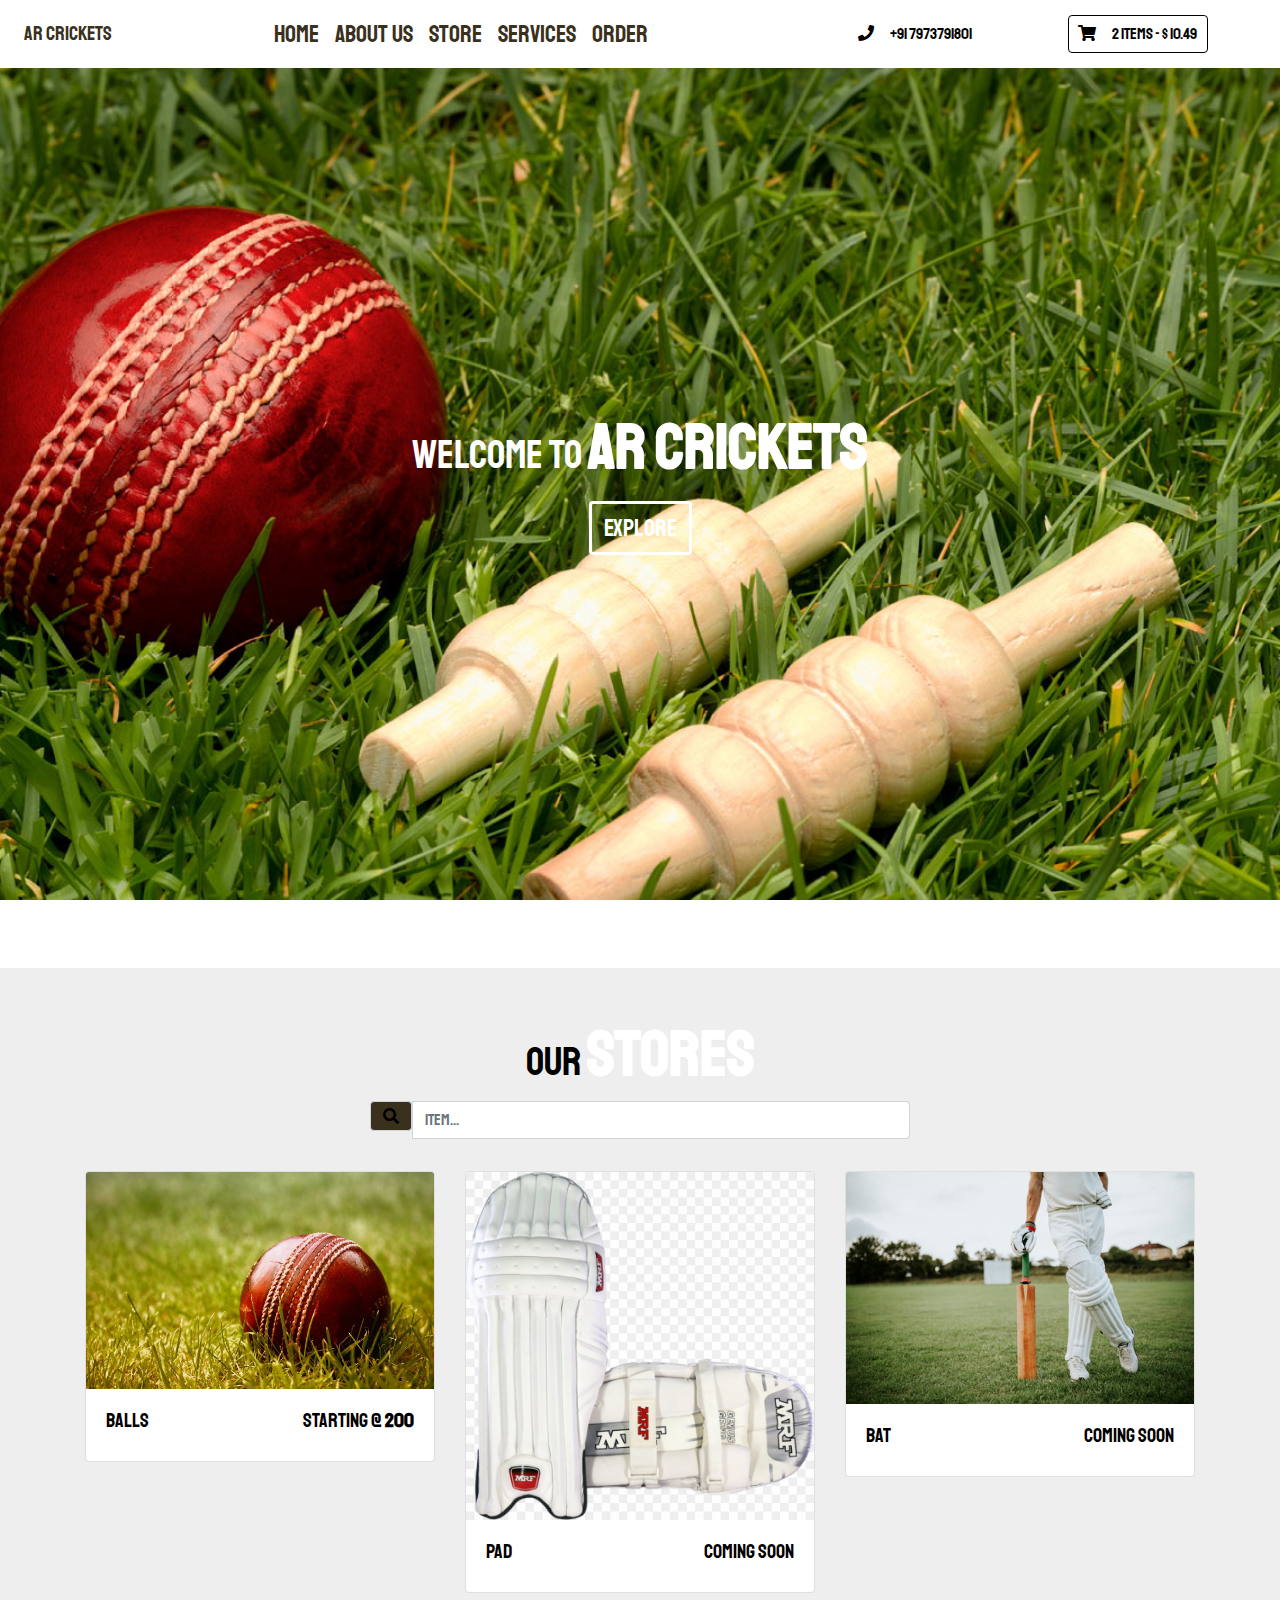
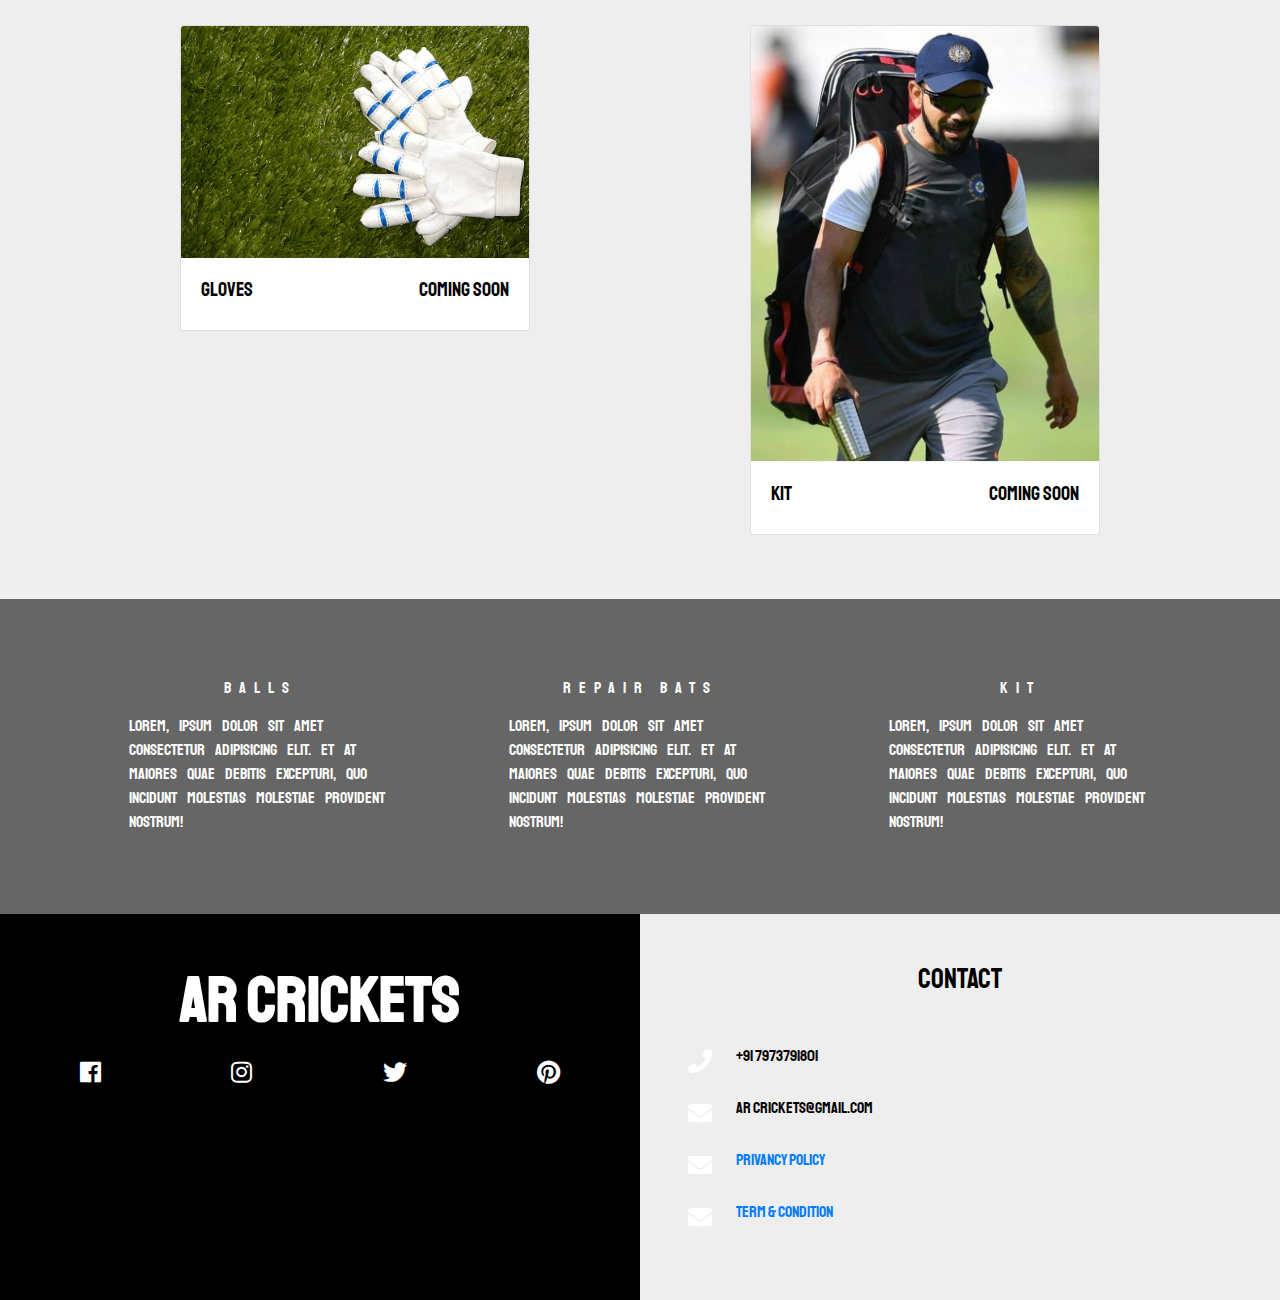
==== index.html @ 62b1c9a8 "Add files via upload" ====
<!DOCTYPE html>
<html lang="en">

<head>
  <meta charset="UTF-8">
  <meta name="viewport" content="width=device-width, initial-scale=1.0">
  <meta http-equiv="X-UA-Compatible" content="ie=edge">
  <!-- bootstrap css -->
  <link rel="stylesheet" href="css/bootstrap.min.css">
  <!-- main css -->
  <link rel="stylesheet" href="css/style.css">

  <!-- font awesome -->
  <link rel="stylesheet" href="css/all.css" type='text/css'>

  <title>Ar Crickets</title>
 
</head>

<body>

 
<header id='header'>

  <!-- nav start -->

<nav class="navbar navbar-expand-lg px-4 ">

         <a href="#" class='navbar-brand dark'> Ar Crickets
           <!-- <img src="img/logo.svg" alt="main icon">   logo image  -->
         </a>

         <button type='button' class='navbar-toggler' data-toggle='collapse' data-target='#myNavbar'>
          <span class='toggler-icon'>
           <i class="fas fa-bars"></i>
          </span>
        </button>
        <div class="collapse navbar-collapse" id="myNavbar">
          <ul class="navbar-nav text-capitalize mx-auto">
       
            <li class="nav-item active">
          <a href="#header" class='nav-link'>Home</a>
            </li>

            <li class="nav-item active">
              <a href="aboutus.html" class='nav-link'>about us</a>
    
                </li>

                <li class="nav-item active">
                  <a href="#store" class='nav-link'>store</a>
        
                    </li>

                    <li class="nav-item active">
                      <a href="#services" class='nav-link'>services</a>
            
                        </li>

                        <li class="nav-item active">
                          <a href="#cakes" class='nav-link'>order</a>
                
                            </li>
          </ul>
          <div class="nav-info-items d-none d-lg-flex">
<!-- Single  info -->
<div class="nav-info align-items-center d-flex justify-content-between mx-lg-5">

  <span class="info-icon mx-lg-3">
<i class="fas fa-phone"></i>
  </span>

  <p class="mb-0">+91 7973791801</p>

</div>

<!-- second info-->

<div id="cart-info" class="nav-info align-items-center cart-info d-flex justify-content-between mx-lg-5">
  <span class="cart-info_icon mr-lg-3">
<i class="fas fa-shopping-cart"></i>
  </span>
<p class="mb-0 text-capitalize">
  <span id="item-count">2</span>
  items - $
  <span class="item-total">10.49  </span>

  </span>
</p>
</div>


          </div>
        </div>
</nav>

<!-- End of nav -->
<!-- banner -->
<div class="container-fluid">
  <div class="row max-height justify-content-center align-items-center">
    <div class="col-10 mx-auto banner text-center">
      <h1 class="text-capitalize">
        welcome to <strong class='banner-title'>Ar Crickets</strong>
      </h1>
      <a href="#store" class='btn banner-link text-uppercase my-2'>Explore</a>
    </div>

    <!-- cart -->
<div class="cart" id="cart">
<!-- start cart item -->

  <div class="cart-item d-flex justify-content-between text-capitalize my-3">
    <img src="img-cart/cake-2.jpeg" class='img-fluid rounded-circle' id='item-img' alt="">
<div class="item-text">
  <p id="cart-item-title" class='font-weight-bold mb-0'>
    cart item  </p> 
    <span>$</span>
    <span id='cart-item-price' class='cart-item-price mb-0'>10.99</span>

 
</div>

<a href="#" id='cart-item-remove' class='cart-item-remove'>
  <i class="fas fa-trash"></i>
</a>

  </div>

  <!-- end of cart item -->

  <!-- start cart item -->

  <div class="cart-item d-flex justify-content-between text-capitalize my-3">
    <img src="img-cart/cupcake-3.jpeg" class='img-fluid rounded-circle' id='item-img' alt="">
<div class="item-text">
  <p id="cart-item-title" class='font-weight-bold mb-0'>
    cart item  </p> 
    <span>$</span>
    <span id='cart-item-price' class='cart-item-price mb-0'>9.99</span>

 
</div>

<a href="#" id='cart-item-remove' class='cart-item-remove'>
  <i class="fas fa-trash"></i>
</a>

  </div>

  <!-- end of cart item -->
  <!-- cart total -->

  <div class="cart-total-container d-flex justify-content-between text-capitalize my-5">

    <h5>total</h5>
    <h5> <strong id='cart-total' class='font-weight-bold'>19.06</strong></h5>


  </div>
 <!-- end of cart total -->

 <!-- cart buttons -->

 <div class="cart-buttons-container mt-3 d-flex justify-content-between">
   <a href="#" id='clear-cart' class='btn btn-black text-uppercase'>clear cart</a>

   <a href="#" id='clear-cart' class='btn btn-pink text-uppercase'>checkout </a>
 </div>

 <!-- end of cart buttons -->

</div>

    <!--end of cart -->



  </div>

</div>

<!-- end of banner -->


</header>
<!-- end of header-->

                  <!-- about -->

<!-- <section class='about py-5' id='about'>
<div class="container">
  <div class="row">
<div class="col-mx-auto col-md-6 my-5">
<h1 class="text-capitalize">about <strong class='banner-title'>us</strong></h1>
<p class="my-4 text-muted w-75">
  Lorem, ipsum dolor sit amet consectetur adipisicing elit. Aliquam,
   ipsa sit voluptatum impedit molestiae quisquam iusto adipisci eligendi.
   Temporibus architecto eos consectetur reiciendis nemo voluptatum sequi eaque,
    voluptate ad dicta?
</p>
<a href="#" class='btn btn-outline-secondary text-uppercase'>Explore</a>

</div>

<div class="col-mx-auto col-md-6 my-5 align-self-center">
<div class="about-img__container">
 <img src="img/opabout.jpg" alt="" class='img-fluid' height="100px">

</div>

</div>

  </div>  

</div>

   
</section> -->

                    <!-- end of About -->

                   <!-- start store section -->
<section id='store' class='store py-5'>
<div class="container">
<!-- section title -->
<div class="row">
  <div class="col-10 mx-auto col-sm-6 text-center">
    <h1 class="text-capitalize">Our <strong class='banner-title'>
      stores
    </strong></h1>

  </div>
</div>
<!-- End Section title -->
<!-- filter button -->
<!-- <div class="row">
   <div class="col-lg-8 mx-auto d-flex justify-content-around sortBtn flex-wrap">
<a href="" class="btn btn-black text-uppercase filter-btn m-2 " data-filter='all'>all</a>

<a href="" class="btn btn-black text-uppercase filter-btn m-2 " data-filter='all'>Balls</a>

<a href="" class="btn btn-black text-uppercase filter-btn m-2 " data-filter='all'>Bats</a>

<a href="" class="btn btn-black text-uppercase filter-btn m-2 " data-filter='all'>gloves</a>

<a href="" class="btn btn-black text-uppercase filter-btn m-2 " data-filter='all'>Kit bag</a>

   </div>
</div> -->

<!-- End of filter buttons -->
<!-- search box -->
<div class="row">
  <div class="col-10 mx-auto col-md-6">
    <form>
<div class="input-group mb-3">
  <div class="input-group-prepand">
    <span class="input-group-text search-box" id='search-icon'>
      <i class="fas fa-search"></i>
    </span>
  </div>
<input type='text' class='form-control' id='search-item' placeholder="item...">

</div>

    </form>
  </div>
</div>

<!-- end of search box -->

<!-- store items -->
<div class="row store-tems" id='store-items'>
   <!-- single items 2-->
 <div class="col-10 col-sm-6 col-lg-4 mx-auto my-3 store-item" data-items='sweets'>

  <div class="card single-item">
<div class="img-container">
<img src="img/ball.jpg" class='card-img-top store-img' alt="">
<span class='store-item-icon'>
 <i class="fas fa-shopping-cart"></i>
</span>
</div>
<div class="card-body">
<div class="card-text d-flex justify-content-between text-capitalize">
  <h5 id='store-item-name'>Balls </h5>
  <h5 class="store-item-value">Starting @ <strong id='storem-item-price' class='font-weight-bold'>200</strong></h5>
</div>
</div>

  </div>
</div>

<!-- end of single items -->
  <!-- single items -->
  <div class="col-10 col-sm-6 col-lg-4 mx-auto my-3 store-item" data-items='sweets'>

    <div class="card single-item">
<div class="img-container">
  <img src="img/pad.jpg" class='card-img-top store-img' alt="">
  <span class='store-item-icon'>
   <i class="fas fa-shopping-cart"></i>
  </span>
</div>
<div class="card-body">
  <div class="card-text d-flex justify-content-between text-capitalize">
    <h5 id='store-item-name'>pad </h5>
    <h5 class="store-item-value">coming soon<strong id='store-item-price' class='font-weight-bold'></strong></h5>
  </div>
</div>

    </div>
  </div>

  <!-- end of single items -->


 <!-- single items -->
 <div class="col-10 col-sm-6 col-lg-4 mx-auto my-3 store-item" data-items='sweets'>

  <div class="card single-item">
<div class="img-container">
<img src="img/bat.jpg" class='card-img-top store-img' alt="">
<span class='store-item-icon'>
 <i class="fas fa-shopping-cart"></i>
</span>
</div>
<div class="card-body">
<div class="card-text d-flex justify-content-between text-capitalize">
  <h5 id='store-item-name'>Bat</h5>
  <h5 class="store-item-value">Coming soon <strong id='storem-item-price' class='font-weight-bold'></strong></h5>
</div>
</div>

  </div>
</div>

<!-- end of single items -->

 <!-- single items -->
 <div class="col-10 col-sm-6 col-lg-4 mx-auto my-3 store-item" data-items='sweets'>

  <div class="card single-item">
<div class="img-container">
<img src="img/gloves.jpg" class='card-img-top store-img' alt="">
<span class='store-item-icon'>
 <i class="fas fa-shopping-cart"></i>
</span>
</div>
<div class="card-body">
<div class="card-text d-flex justify-content-between text-capitalize">
  <h5 id='store-item-name'>gloves </h5>
  <h5 class="store-item-value">Coming soon <strong id='storem-item-price' class='font-weight-bold'></strong></h5>
</div>
</div>

  </div>
</div>

<!-- end of single items -->

 <!-- single items -->
 <div class="col-10 col-sm-6 col-lg-4 mx-auto my-3 store-item" data-items='sweets'>

  <div class="card single-item">
<div class="img-container">
<img src="img/kit.jpg" class='card-img-top store-img' alt="">
<span class='store-item-icon'>
 <i class="fas fa-shopping-cart"></i>
</span>
</div>
<div class="card-body">
<div class="card-text d-flex justify-content-between text-capitalize">
  <h5 id='store-item-name'>Kit</h5>
  <h5 class="store-item-value">Coming soon <strong id='storem-item-price' class='font-weight-bold'></strong></h5>
</div>
</div>

  </div>
</div>

<!-- end of single items -->

 <!-- single items -->
 <!-- <div class="col-10 col-sm-6 col-lg-4 mx-auto my-3 store-item" data-items='sweets'>

  <div class="card single-item">
<div class="img-container">
<img src="img/sweets-1.jpeg" class='card-img-top store-img' alt="">
<span class='store-item-icon'>
 <i class="fas fa-shopping-cart"></i>
</span>
</div>
<div class="card-body">
<div class="card-text d-flex justify-content-between text-capitalize">
  <h5 id='store-item-name'>sweet item </h5>
  <h5 class="store-item-value">$ <strong id='storem-item-price' class='font-weight-bold'>5</strong></h5>
</div>
</div>

  </div>
</div> -->

<!-- end of single items -->

 <!-- single items -->
 <!-- <div class="col-10 col-sm-6 col-lg-4 mx-auto my-3 store-item" data-items='sweets'>

  <div class="card single-item">
<div class="img-container">
<img src="img/trans-cake.png" class='card-img-top store-img' alt="">
<span class='store-item-icon'>
 <i class="fas fa-shopping-cart"></i>
</span>
</div>
<div class="card-body">
<div class="card-text d-flex justify-content-between text-capitalize">
  <h5 id='store-item-name'>Cake item </h5>
  <h5 class="store-item-value">$ <strong id='storem-item-price' class='font-weight-bold'>25</strong></h5>
</div>
</div>

  </div>
</div> -->

<!-- end of single items -->

 <!-- single items -->
 <!-- <div class="col-10 col-sm-6 col-lg-4 mx-auto my-3 store-item" data-items='sweets'>

  <div class="card single-item">
<div class="img-container">
<img src="img/trans-custom.png" class='card-img-top store-img' alt="">
<span class='store-item-icon'>
 <i class="fas fa-shopping-cart"></i>
</span>
</div>
<div class="card-body">
<div class="card-text d-flex justify-content-between text-capitalize">
  <h5 id='store-item-name'>Custom cake item</h5>
  <h5 class="store-item-value">$ <strong id='storem-item-price' class='font-weight-bold'>30</strong></h5>
</div>
</div>

  </div>
</div> -->

<!-- end of single items -->

 

</div>
<!-- end of store items -->
  
</div>




</section>
                  <!-- End Store section -->

                   <!-- icons -->
 
 
 
 
  <!--end of icons icons -->

  <!-- services section start -->

  <section id="services" class="services py-5">
<div class="container">
  <div class="row">
  
 <!-- single services -->
 <div class="col-md-4 text-center my-3">


<!-- 
 <img src="img/ball.jpg" alt="breadicon"> -->
 <h6 class='text-uppercase my-3 service-title'>Balls</h6>

 <p class="w-75 mx-auto text-left service-text">Lorem, ipsum dolor sit amet consectetur adipisicing elit. Et at maiores quae debitis excepturi,
    quo incidunt molestias molestiae provident nostrum!</p>

</div>

  <!--end of single services -->
   <!-- single services -->
<div class="col-md-4 text-center my-3">

 

 <!-- <img src="img/bat.jpg" alt="breadicon"> -->
 <h6 class='text-uppercase my-3 service-title'>Repair Bats</h6>

 <p class="w-75 mx-auto text-left service-text">Lorem, ipsum dolor sit amet consectetur adipisicing elit. Et at maiores quae debitis excepturi,
    quo incidunt molestias molestiae provident nostrum!</p>

</div>

  <!--end of single services -->

  <!-- single services -->
<div class="col-md-4 text-center my-3">


 <!-- <img src="img/kit.jpg" alt="candy"> -->
 <h6 class='text-uppercase my-3 service-title'>Kit</h6>

 <p class="w-75 mx-auto text-left service-text">Lorem, ipsum dolor sit amet consectetur adipisicing elit. Et at maiores quae debitis excepturi,
    quo incidunt molestias molestiae provident nostrum!</p>

</div>

  <!--end of single services --> 

  </div>
</div>


  </section>

  <!--end of services section! -->

  <!-- start cakes-->


  <!--end of cakes here!-->


  <!-- footer section -->
<footer>
<div class="container-fluid">
  <div class="row">
    <div class="col-md-6 footer-title py-5">
      <h1 class="text-capitalize text-center">
        <strong class="banner-title">Ar crickets</strong>
      </h1>

      <div class="footer-icons mt-3 d-flex justify-content-around flex-wrap">
        <a href="https://www.facebook.com/ARCRICKETS/" class='footer-icon'>
          <i class="fab fa-facebook"></i>
        </a>

        <a href="https://www.instagram.com/arcrickets/" class='footer-icon'>
          <i class="fab fa-instagram"></i>
        </a>

        <a href="https://twitter.com/ARcrickets" class='footer-icon'>
          <i class="fab fa-twitter"></i>
        </a>

        <a href="https://www.pinterest.com/abhishek98553616681129/" class='footer-icon'>
          <i class="fab fa-pinterest" ></i>
        </a>
      </div>

    </div>

    <div class="col-md-6 footer-contact text-center text-capitalize p-5">
      <h3 class="mb-5">contact</h3>
      <!-- <p class="d-flex flex-wrap">
<span class="mr-4 footer-icon">
  <i class="fas fa-map"></i>
</span>
<span>123 main street, World 901525</span>

      </p> -->


              <p class="d-flex flex-wrap">
                <span class="mr-4 footer-icon">
                  <i class="fas fa-phone"></i>
                </span>
                <span>+91 7973791801</span>
                
                      </p>

                      <p class="d-flex flex-wrap">
                        <span class="mr-4 footer-icon">
                          <i class="fas fa-envelope"></i>
                        </span>
                        <span>Ar crickets@gmail.com </span>
                        
                              </p>

                              <p class="d-flex flex-wrap">
                                <span class="mr-4 footer-icon">
                                  <i class="fas fa-envelope"></i>
                                </span>
                                <span><a href="privancy.html"> Privancy Policy</a> </span>
                                
                                      </p>

                                      <p class="d-flex flex-wrap">
                                        <span class="mr-4 footer-icon">
                                          <i class="fas fa-envelope"></i>
                                        </span>
                                        <span><a href="t&c.html"> Term & Condition</a> </span>
                                        
                                              </p>
            </div>
    </div>

    </div>

  </div>
</div>


</footer>
  <!-- end of footer section -->


  <!-- jquery --> 
  <script src="js/jquery-3.3.1.min.js"></script>
  <!-- bootstrap js -->
  <script src="js/bootstrap.bundle.min.js"></script>
  <!-- script js -->
  <script src="js/app.js"></script>
</body>

</html>
---- css/style.css ----
/* @import url("https://fonts.googleapis.com/css?family=Kaushan+Script"); */
/* @import url('https://fonts.googleapis.com/css2?family=Staatliches&display=swap'); */
@import url("https://fonts.googleapis.com/css2?family=Staatliches&display=swap");

:root {
  --mainPink: #39311d;
  --mainYellow: rgb(249, 228, 148);
  --mainWhite: #fff;
  --mainBlack: #000;
  --yellowTrans: rgba(249, 228, 148, 0.5);
  --mainGrey: rgb(238, 238, 238);
}

body {
  /* font-family: "Kaushan Script", cursive; */
  /* font-family: 'Staatliches', cursive; */
  font-family: "Staatliches", cursive;

  background: var(--mainWhite);
  color: var(--mainBlack);
}

/* global styles*/
.btn-pink {
  color: var(--mainPink) !important;
  border-color: var(--mainPink) !important;
}

.btn-black {
  color: var(--mainBlack) !important;
  border-color: var(--mainBlack) !important;
}

.btn-black:hover {
  color: var(--mainPink) !important;
  background: var(--mainBlack) !important;
}

.btn-pink:hover {
  color: var(--mainBlack) !important;
  background: var(--mainPink) !important;
}
.dark {
  color: var(--mainPink);
}

h1 {
  text-align: center;
}

/* nav liinks */
.navbar-toggler {
  outline: none !important ;
}

.toggler-icon {
  font-size: 2.5rem;
  color: var(--mainPink);
}

.nav-link {
  color: var(--mainPink);
  transition: all 1s ease-in-out;
  font-size: 1.5rem;
}

.nav-link:hover {
  color: var(--mainBlack);
}
/* cart styles */
.cart-info_icon {
  color: var(--mainBlack);
  cursor: pointer;
}

.cart-info {
  border: 0.1rem solid var(--mainBlack);
  color: var(--mainBlack);
  border-radius: 0.25rem;
  padding: 0.4rem 0.6rem;
  cursor: pointer;
}

.cart-info:hover {
  background: var(--mainPink);
  border-color: var(--mainPink);
  color: var(--mainWhite);
}

.cart-info:hover .cart-info_icon {
  color: var(--mainWhite);
}

/* banner */
.max-height {
  min-height: 100vh;
  background: url(../img/background.jpg);
  background-position: center;
  background-size: cover;
  background-attachment: fixed;
}

.banner {
  color: var(--mainWhite);
  margin-top: -4rem;
}

.banner-title {
  color: var(--mainWhite);
  font-size: 4rem;
}

.banner-link {
  font-size: 1.5rem;
  color: var(--mainBlack);
  color: var(--mainWhite);
  /* border: 0.2rem solid var(--mainBlack); */
  border: 0.2rem solid var(--mainWhite);
}

.banner-link:hover {
  background: var(--mainWhite);
  color: var(--mainPink);
}
/* h1.text-capitalize{
  color:var(--mainWhite);
  font-size:4.5rem ;
}
.banner-title{
  color:var(--mainPink);
}
.btn{
  border:0.1rem solid var(--mainBlack);
  color: var(--mainBlack);
  border-radius:0.25rem;
  padding: 0.2rem 2rem;
  cursor: pointer;
  font-size: 2rem;
}

.btn:hover{
  color:var(--mainPink)
} */

/* about Section*/
.about-img__container {
  position: relative;
}

.about-img__container::before {
  content: "";
  position: absolute;
  top: -1.5rem;
  left: -1.7rem;
  width: 100%;
  height: 100%;
  outline: 0.5rem solid var(--mainYellow);
  z-index: -1;
  transition: all 1s linear;
}

.about-img__container:hover:before {
  top: 0;
  left: 0;
}

/* store */

.store {
  background: var(--mainGrey);
}
.search-box {
  background: var(--mainPink);
  color: var(--mainBlack);
}

.single-item {
  transition: all 0.3 linear;
}

.single-item:hover {
  box-shadow: 0 10px 15px rgb(0, 0, 0);
}

.img-container {
  position: relative;
  overflow: hidden;
  cursor: pointer;
}

.store-img {
  transition: all 1s ease-in-out;
}

.img-container:hover .store-img {
  transform: scale(1.2);
}

.store-item-icon {
  position: absolute;
  bottom: 0;
  right: 0;
  padding: 0.75rem;
  background: var(--mainYellow);
  border-top-left-radius: 1rem;
  transition: all 1s ease-in-out;
  transform: translate(100%, 100%);
}

.img-container:hover .store-item-icon {
  transform: translate(0, 0);
}

.store-item-icon:hover {
  color: var(--mainWhite);
}

/* services section */
.services {
  color: var(--mainWhite);
  background: linear-gradient(rgba(0, 0, 0, 0.6), rgba(0, 0, 0, 0.6)),
    url("../img/servicesBcg.jpeg") center/cover fixed no-repeat;
}

.service-title {
  letter-spacing: 0.5rem;
}
.service-text {
  word-spacing: 0.5rem;
}

/* footer section */
.footer-title {
  background: var(--mainBlack);
}

.footer-contact {
  background: var(--mainGrey);
}

.footer-icon {
  font-size: 1.5rem;
  color: var(--mainWhite);
  transition: all 0.4 ease-in-out;
}

.footer-icon:hover {
  color: var(--mainPink);
}

/* cart */
.cart {
  position: absolute;
  min-height: 10rem;
  background: rgba(255, 255, 255, 0.5);
  top: 4rem;
  right: 0;
  transition: all 0.3s ease-in-out;
  width: 0;
  overflow: hidden;
}

.show-cart {
  width: 18rem;
  padding: 2rem 1.5rem;
  transform: rotateY(-360deg);
}

.cart-item-remove {
  color: var(--mainPink);
  transition: all 1s ease-in-out;
}

.cart-item {
  transition: all 2s ease-in-out;
}
.cart-item-remove:hover {
  transform: scale(1.1);
  color: var(--mainBlack);
}

.cart-item-price {
  font-size: 0.8rem;
}

/* privancy page */
.privancy-p {
  color: var(--mainBlack);
}
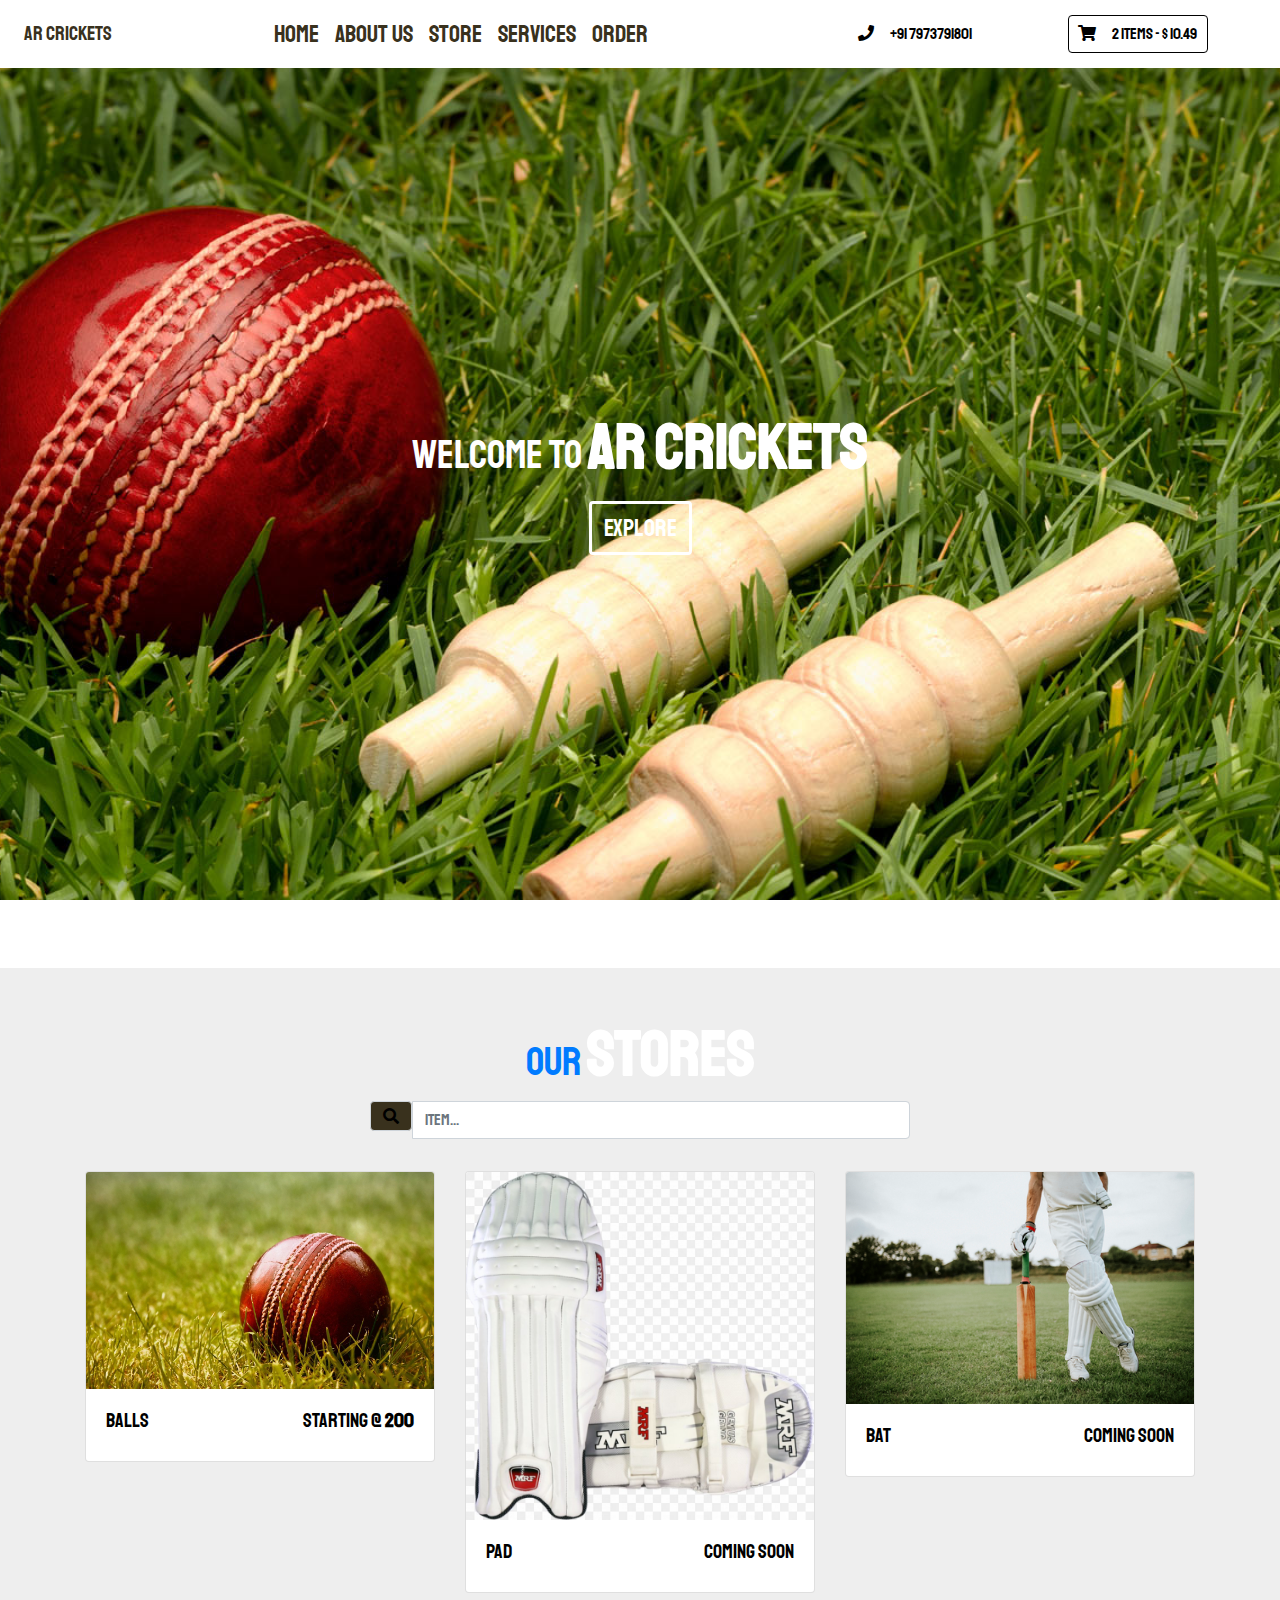
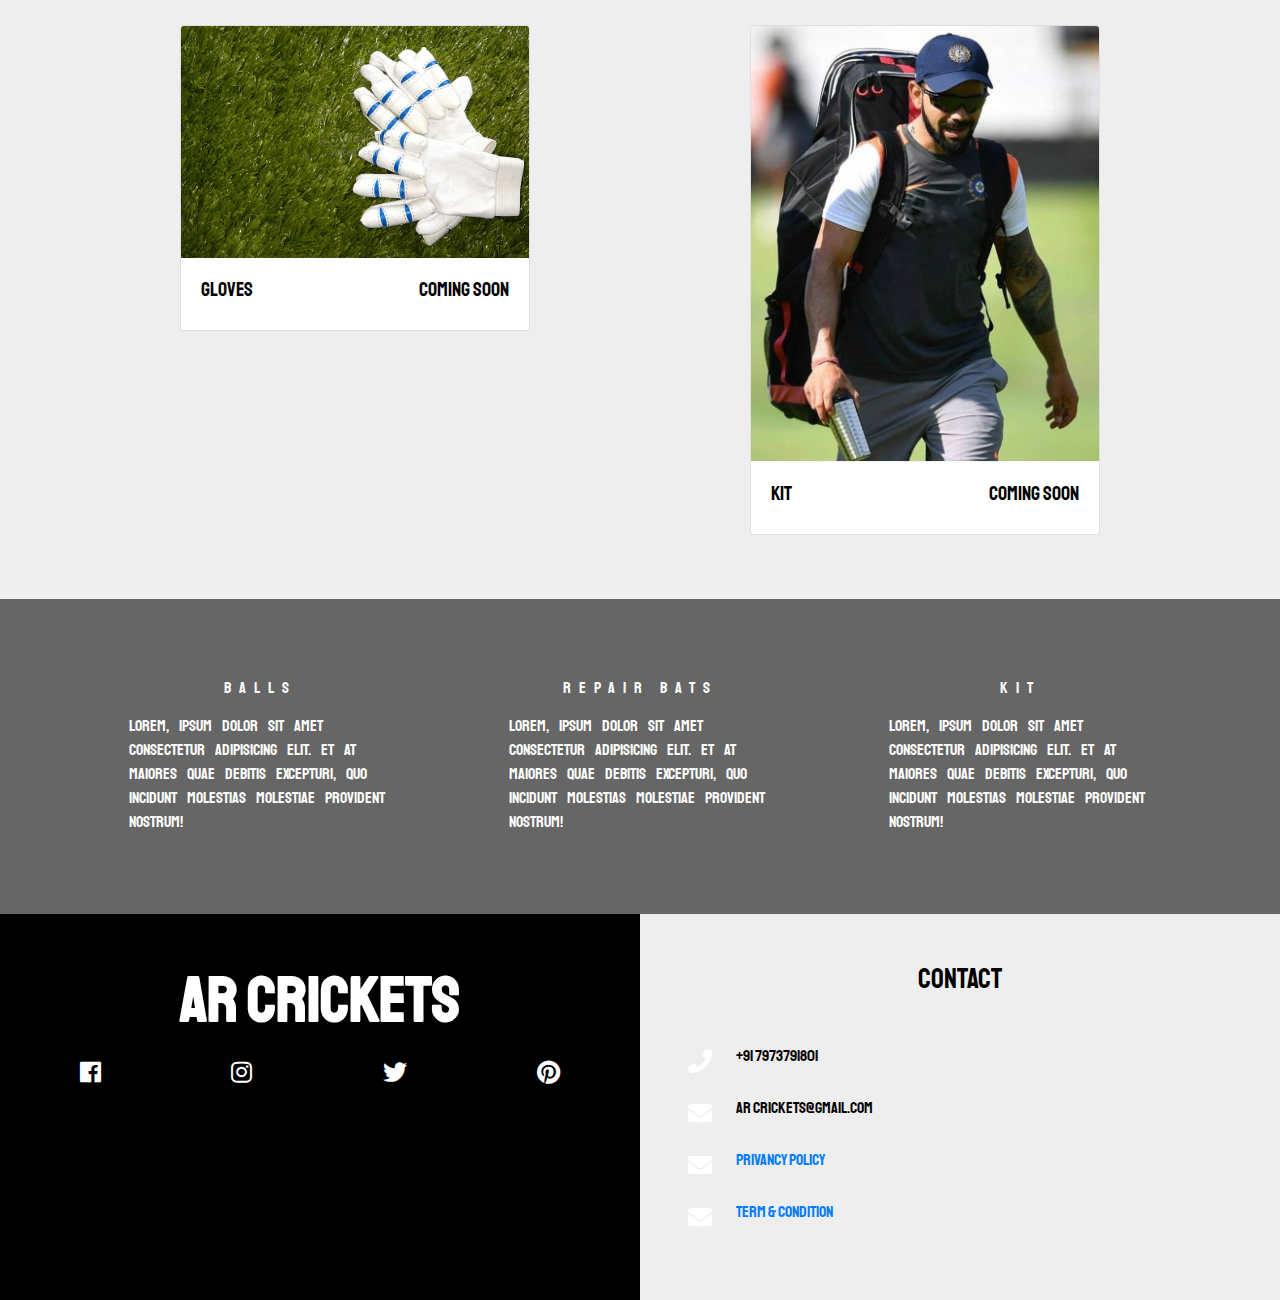
==== commit e32133d1: "Update index.html" ====
--- a/index.html
+++ b/index.html
@@ -225,9 +225,9 @@
 <!-- section title -->
 <div class="row">
   <div class="col-10 mx-auto col-sm-6 text-center">
-    <h1 class="text-capitalize">Our <strong class='banner-title'>
+      <a href="https://wa.me/91 7888914498"><h1 class="text-capitalize">Our <strong class='banner-title'>
       stores
-    </strong></h1>
+    </strong></h1> </a>
 
   </div>
 </div>
